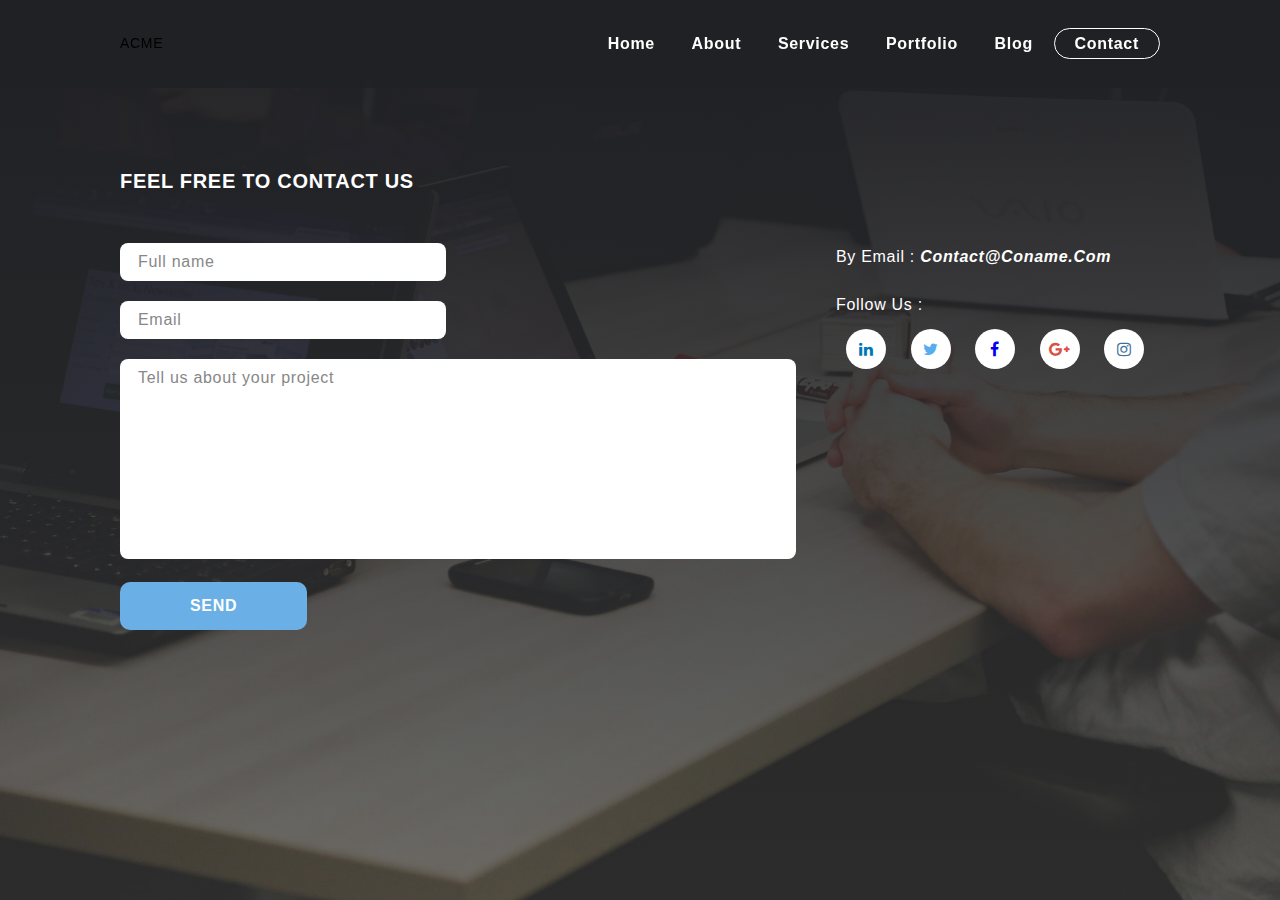
==== contact.html @ 14d0aa2a "all the radical changes" ====
<!DOCTYPE html>
<html lang="en">
<head>
	<!-- meta tags -->
	<meta charset="UTF-8">
	<meta name="keywords" content="webdesign, web developement, ui design, coding, programming, essays, presentaion, powerpoint">
	<meta name="description" content="website description here">
	 <meta http-equiv="X-UA-Compatible" content="IE=edge">
	 <meta name="viewport" content="width=device-width, initial-scale=1">
	<title>Ragita - artistic view</title>
	<!-- main styles -->
	<link rel="stylesheet" href="css/global.css">
	<!-- font awesome -->
	<link rel="stylesheet" href="css/font-awesome.min.css">
	<!-- google font -->

</head>
<body>

	<nav id="nav">
		<div class="container">

			<div class="logo pull-left">ACME</div>

				<ul class="nav-elements pull-right">
					<li><a class="nav-item" href="index.html">home</a></li>
					<li><a class="nav-item" href="about.html">about</a></li>
					<li><a class="nav-item" href="services.html">services</a></li>
					<li><a class="nav-item" href="portfolio.html">portfolio</a></li>
					<li><a class="nav-item" href="blog.html">blog</a></li>
					<li><a class="nav-item special" href="contact.html">contact</a></li>
				</ul>

			<div class="mobile-menu pull-right">
				<a href="#0" class="fa fa-bars" id="menu-trigger"></a>

				<div class="menu-modal is-hidden ">
					<ul class="menu-elements">
						<a href="#" id="menu-close" class="fa fa-close"></a>
						<li><a href="index.html">home</a></li>
						<li><a href="about.html">about</a></li>
						<li><a href="services.html">services</a></li>
						<li><a href="portfolio.html">portfolio</a></li>
						<li><a href="blog.html">blog</a></li>
						<li><a href="contact.html">contact</a></li>
					</ul>
				</div>

			</div>

			<div class="clearfix"></div>


		</div><!-- /end container -->
	</nav>

	<div class="contact-wrapper">
			<div class="container">	
				<h2>Feel free to contact us</h2>

				<form class="pull-left">
					<input placeholder="Full name" class="sm-input" type="email">
					<input placeholder="Email" class="sm-input" type="text"><br>
					<textarea placeholder="Tell us about your project" rows="10"></textarea><br>
					<button class="button btn-primary">send</button>
				</form>

				<div class="right-side">
					<p>By email : <a id="email-link" href="mailto:email@example.com">contact@coname.com</a></p>
					
					<div class="social-icons">
						<p>Follow us :</p>
						<ul>
							<li class="social-ic"><a href="https://linkedin.com">
								<i class="fa fa-linkedin"></i>
							</a></li>

							<li class="social-ic"><a href="https://twitter.com">
								<i class="fa fa-twitter"></i>
							</a></li>

							<li class="social-ic"><a href="https://facebok.com">
								<i class="fa fa-facebook"></i>
							</a></li>

							<li class="social-ic"><a href="https://google-plus.com">
								<i class="fa fa-google-plus"></i>
							</a></li>

							<li class="social-ic"><a href="https://instagram.com">
								<i class="fa fa-instagram"></i>
							</a></li>
						</ul>
					</div>

					<div class="clearfix"></div>


				</div>
			</div><!-- /end container -->
	</div>



	<script src="js/index.js"></script>
</body>
</html>
---- css/global.css ----
/*! normalize.css v3.0.2 | MIT License | git.io/normalize */
/**
 * 1. Set default font family to sans-serif.
 * 2. Prevent iOS text size adjust after orientation change, without disabling
 *    user zoom.
 */
html {
  font-family: sans-serif;
  /* 1 */
  -ms-text-size-adjust: 100%;
  /* 2 */
  -webkit-text-size-adjust: 100%;
  /* 2 */
}

/**
 * Remove default margin.
 */
body {
  margin: 0;
}

/* HTML5 display definitions
   ========================================================================== */
/**
 * Correct `block` display not defined for any HTML5 element in IE 8/9.
 * Correct `block` display not defined for `details` or `summary` in IE 10/11
 * and Firefox.
 * Correct `block` display not defined for `main` in IE 11.
 */
article,
aside,
details,
figcaption,
figure,
footer,
header,
hgroup,
main,
menu,
nav,
section,
summary {
  display: block;
}

/**
 * 1. Correct `inline-block` display not defined in IE 8/9.
 * 2. Normalize vertical alignment of `progress` in Chrome, Firefox, and Opera.
 */
audio,
canvas,
progress,
video {
  display: inline-block;
  /* 1 */
  vertical-align: baseline;
  /* 2 */
}

/**
 * Prevent modern browsers from displaying `audio` without controls.
 * Remove excess height in iOS 5 devices.
 */
audio:not([controls]) {
  display: none;
  height: 0;
}

/**
 * Address `[hidden]` styling not present in IE 8/9/10.
 * Hide the `template` element in IE 8/9/11, Safari, and Firefox < 22.
 */
[hidden],
template {
  display: none;
}

/* Links
   ========================================================================== */
/**
 * Remove the gray background color from active links in IE 10.
 */
a {
  background-color: transparent;
}

/**
 * Improve readability when focused and also mouse hovered in all browsers.
 */
a:active,
a:hover {
  outline: 0;
}

/* Text-level semantics
   ========================================================================== */
/**
 * Address styling not present in IE 8/9/10/11, Safari, and Chrome.
 */
abbr[title] {
  border-bottom: 1px dotted;
}

/**
 * Address style set to `bolder` in Firefox 4+, Safari, and Chrome.
 */
b,
strong {
  font-weight: bold;
}

/**
 * Address styling not present in Safari and Chrome.
 */
dfn {
  font-style: italic;
}

/**
 * Address variable `h1` font-size and margin within `section` and `article`
 * contexts in Firefox 4+, Safari, and Chrome.
 */
h1 {
  font-size: 2em;
  margin: 0.67em 0;
}

/**
 * Address styling not present in IE 8/9.
 */
mark {
  background: #ff0;
  color: #000;
}

/**
 * Address inconsistent and variable font size in all browsers.
 */
small {
  font-size: 80%;
}

/**
 * Prevent `sub` and `sup` affecting `line-height` in all browsers.
 */
sub,
sup {
  font-size: 75%;
  line-height: 0;
  position: relative;
  vertical-align: baseline;
}

sup {
  top: -0.5em;
}

sub {
  bottom: -0.25em;
}

/* Embedded content
   ========================================================================== */
/**
 * Remove border when inside `a` element in IE 8/9/10.
 */
img {
  border: 0;
}

/**
 * Correct overflow not hidden in IE 9/10/11.
 */
svg:not(:root) {
  overflow: hidden;
}

/* Grouping content
   ========================================================================== */
/**
 * Address margin not present in IE 8/9 and Safari.
 */
figure {
  margin: 1em 40px;
}

/**
 * Address differences between Firefox and other browsers.
 */
hr {
  -moz-box-sizing: content-box;
  box-sizing: content-box;
  height: 0;
}

/**
 * Contain overflow in all browsers.
 */
pre {
  overflow: auto;
}

/**
 * Address odd `em`-unit font size rendering in all browsers.
 */
code,
kbd,
pre,
samp {
  font-family: monospace, monospace;
  font-size: 1em;
}

/* Forms
   ========================================================================== */
/**
 * Known limitation: by default, Chrome and Safari on OS X allow very limited
 * styling of `select`, unless a `border` property is set.
 */
/**
 * 1. Correct color not being inherited.
 *    Known issue: affects color of disabled elements.
 * 2. Correct font properties not being inherited.
 * 3. Address margins set differently in Firefox 4+, Safari, and Chrome.
 */
button,
input,
optgroup,
select,
textarea {
  color: inherit;
  /* 1 */
  font: inherit;
  /* 2 */
  margin: 0;
  /* 3 */
}

/**
 * Address `overflow` set to `hidden` in IE 8/9/10/11.
 */
button {
  overflow: visible;
}

/**
 * Address inconsistent `text-transform` inheritance for `button` and `select`.
 * All other form control elements do not inherit `text-transform` values.
 * Correct `button` style inheritance in Firefox, IE 8/9/10/11, and Opera.
 * Correct `select` style inheritance in Firefox.
 */
button,
select {
  text-transform: none;
}

/**
 * 1. Avoid the WebKit bug in Android 4.0.* where (2) destroys native `audio`
 *    and `video` controls.
 * 2. Correct inability to style clickable `input` types in iOS.
 * 3. Improve usability and consistency of cursor style between image-type
 *    `input` and others.
 */
button,
html input[type="button"],
input[type="reset"],
input[type="submit"] {
  -webkit-appearance: button;
  /* 2 */
  cursor: pointer;
  /* 3 */
}

/**
 * Re-set default cursor for disabled elements.
 */
button[disabled],
html input[disabled] {
  cursor: default;
}

/**
 * Remove inner padding and border in Firefox 4+.
 */
button::-moz-focus-inner,
input::-moz-focus-inner {
  border: 0;
  padding: 0;
}

/**
 * Address Firefox 4+ setting `line-height` on `input` using `!important` in
 * the UA stylesheet.
 */
input {
  line-height: normal;
}

/**
 * It's recommended that you don't attempt to style these elements.
 * Firefox's implementation doesn't respect box-sizing, padding, or width.
 *
 * 1. Address box sizing set to `content-box` in IE 8/9/10.
 * 2. Remove excess padding in IE 8/9/10.
 */
input[type="checkbox"],
input[type="radio"] {
  box-sizing: border-box;
  /* 1 */
  padding: 0;
  /* 2 */
}

/**
 * Fix the cursor style for Chrome's increment/decrement buttons. For certain
 * `font-size` values of the `input`, it causes the cursor style of the
 * decrement button to change from `default` to `text`.
 */
input[type="number"]::-webkit-inner-spin-button,
input[type="number"]::-webkit-outer-spin-button {
  height: auto;
}

/**
 * 1. Address `appearance` set to `searchfield` in Safari and Chrome.
 * 2. Address `box-sizing` set to `border-box` in Safari and Chrome
 *    (include `-moz` to future-proof).
 */
input[type="search"] {
  -webkit-appearance: textfield;
  /* 1 */
  -moz-box-sizing: content-box;
  -webkit-box-sizing: content-box;
  /* 2 */
  box-sizing: content-box;
}

/**
 * Remove inner padding and search cancel button in Safari and Chrome on OS X.
 * Safari (but not Chrome) clips the cancel button when the search input has
 * padding (and `textfield` appearance).
 */
input[type="search"]::-webkit-search-cancel-button,
input[type="search"]::-webkit-search-decoration {
  -webkit-appearance: none;
}

/**
 * Define consistent border, margin, and padding.
 */
fieldset {
  border: 1px solid #c0c0c0;
  margin: 0 2px;
  padding: 0.35em 0.625em 0.75em;
}

/**
 * 1. Correct `color` not being inherited in IE 8/9/10/11.
 * 2. Remove padding so people aren't caught out if they zero out fieldsets.
 */
legend {
  border: 0;
  /* 1 */
  padding: 0;
  /* 2 */
}

/**
 * Remove default vertical scrollbar in IE 8/9/10/11.
 */
textarea {
  overflow: auto;
}

/**
 * Don't inherit the `font-weight` (applied by a rule above).
 * NOTE: the default cannot safely be changed in Chrome and Safari on OS X.
 */
optgroup {
  font-weight: bold;
}

/* Tables
   ========================================================================== */
/**
 * Remove most spacing between table cells.
 */
table {
  border-collapse: collapse;
  border-spacing: 0;
}

td,
th {
  padding: 0;
}

/* 
  note:
    this is the end of normalize library
    if you want to change something you can start
    fro here

 */
* {
  padding: 0;
  margin: 0;
  box-sizing: border-box;
  letter-spacing: 0.07rem;
}

html {
  font-size: 10px;
  height: 100%;
}

body {
  font-size: 1.4rem;
  font-family: 'Source sans pro', 'open sans', sans-serif;
  transition: all 0.4s ease;
  opacity: 0;
  height: 100%;
}

ul {
  list-style: none;
}

button {
  border: 0;
  border-radius: 8px;
}

input, textarea, button {
  outline: 0;
}

a {
  text-decoration: none;
}

p {
  font-size: 1.4rem;
  line-height: 28px;
}

section {
  margin-top: 90px;
  text-align: center;
}

.container {
  width: 1070px;
  margin: 0 auto;
  max-width: 100%;
  padding: 0 15px;
}

.pull-left {
  float: left;
}

.pull-right {
  float: right;
}

.clear-left {
  clear: left;
}

.clear-right {
  clear: right;
}

.clearfix {
  clear: both;
}

.custom-title {
  font-size: 2.8rem;
  font-weight: 600;
  text-transform: uppercase;
  text-align: center;
}

.button {
  padding: 15px 70px;
  font-size: 1.6rem;
  font-weight: 600;
  display: inline-block;
  text-transform: uppercase;
  border-radius: 10px;
  transition: all 0.4s ease;
}
.button.btn-primary {
  color: white;
  background: #6aafe6;
}
.button.btn-primary:hover {
  background: #3e98df;
}
.button.btn-stroke {
  border: 2px solid #6aafe6;
  color: #6aafe6;
  background: transparent;
}
.button.btn-stroke:hover {
  color: #3e98df;
  border-color: #3e98df;
}

nav {
  background: rgba(32, 33, 37, 0.9);
  padding: 35px 0;
  width: 100%;
  max-height: 100px;
  position: fixed;
  top: 0;
  transition: all 0.4s ease;
  z-index: 10;
}

.nav-elements li {
  display: inline-block;
}
.nav-elements li .nav-item {
  font-size: 1.6rem;
  font-weight: 600;
  color: white;
  text-transform: capitalize;
  transition: all 0.4s ease;
  padding: 8px 16px;
  color: white;
}
.nav-elements li .nav-item:not(.special):hover {
  color: #6aafe6;
}
.nav-elements li .nav-item.special {
  border: 1px solid white;
  border-radius: 20px;
  padding: 6px 20px;
}
.nav-elements li .nav-item.special:hover {
  background: #6aafe6;
  border-color: transparent;
}

.mobile-menu #menu-trigger {
  color: white;
  font-size: 1.8rem;
  padding: 0 20px;
}

.menu-modal {
  position: fixed;
  width: 100%;
  height: 100%;
  background: #202125;
  left: 0;
  top: 0;
  text-align: center;
  transition: all 0.4s ease;
  z-index: 1;
}
.menu-modal li a {
  display: inline-block;
  font-size: 3rem;
  font-weight: 600;
  color: white;
  padding: 10px;
  text-transform: capitalize;
}
.menu-modal li a:hover, .menu-modal li a:focus {
  color: #6aafe6;
}
.menu-modal #menu-close {
  background: white;
  margin: 50px 0 20px 0;
  padding: 10px 12px;
  border-radius: 40px;
  font-size: 2rem;
  color: #343434;
}

.is-hidden {
  opacity: 0;
  top: -102%;
  display: none;
}

.slides-wrapper {
  background: url("../images/slide.jpg") no-repeat;
  background-size: cover;
  height: 700px;
}

.slide {
  padding: 188px 0;
  color: white;
  font-size: 10px;
}
.slide .heading-title {
  font-weight: 600;
  text-transform: uppercase;
  font-size: 3.1em;
}
.slide p, .slide h1 {
  width: 80%;
  margin: 3rem 0;
}
.slide p {
  font-size: 1.6rem;
}
.slide .button {
  margin-top: 3rem;
}

.about .custom-title {
  color: #4f4e54;
}
.about p {
  color: #6c6c6f;
  margin-top: 3rem;
}

.services .custom-title {
  color: #5cab7c;
}

.services-box {
  margin-top: 50px;
}

.single-service {
  border: 3px solid #d8d8d8;
  border-radius: 6px;
  width: calc(33.3333% - 20px);
  display: inline-block;
  margin-bottom: 20px;
  padding: 30px 20px;
}
.single-service:not(:first-of-type) {
  margin-left: 20px;
}
.single-service .service-icon {
  font-size: 3.2rem;
}
.single-service .service-icon.icon-lightblue {
  color: #6aafe6;
}
.single-service .service-icon.icon-green {
  color: #5cab7c;
}
.single-service .service-icon.icon-red {
  color: #e23f44;
}
.single-service .service-icon.icon-pink {
  color: #de678f;
}
.single-service .service-icon.icon-darkblue {
  color: #2c3f50;
}
.single-service h2 {
  font-size: 2.2rem;
  font-weight: 600;
  margin: 20px 0;
  text-transform: uppercase;
}
.single-service p {
  color: #6c6c6f;
  padding-bottom: 20px;
}

#show-more {
  width: 96%;
  margin: auto;
  text-transform: uppercase;
  font-size: 1.4rem;
  display: none;
}

.work-process {
  height: 360px;
}
.work-process .custom-title {
  color: #6aafe6;
}

.portfolio .custom-title {
  color: #4f4e54;
}

.shots-box {
  display: flex;
  margin-top: 80px;
  margin-bottom: 20px;
  min-height: 450px;
}

.shots-col-primary {
  width: 52%;
  overflow: hidden;
  margin: 0 30px;
}
.shots-col-primary .img-wrapper {
  height: 261px;
}

.shots-col-secondary {
  width: 25%;
}
.shots-col-secondary .sm-img {
  height: 195px;
}
.shots-col-secondary .tall-img {
  height: 328px;
}

.img-wrapper {
  overflow: hidden;
  margin-bottom: 30px;
  border-radius: 6px;
  position: relative;
}
.img-wrapper img {
  width: 100%;
  height: 100%;
}
.img-wrapper .overlay {
  width: 100%;
  height: 100%;
  position: absolute;
  left: 0;
  top: 0;
  background-image: linear-gradient(to top, rgba(9, 9, 9, 0.8), 60%, rgba(9, 9, 9, 0));
  opacity: 0;
  transition: opacity 0.4s ease;
}
.img-wrapper .overlay span {
  position: absolute;
  bottom: 30px;
  left: 30px;
  font-size: 1.6rem;
  font-weight: 600;
  color: white;
  text-transform: capitalize;
}
.img-wrapper:hover .overlay {
  opacity: 1;
}

.why-us {
  background: url("../images/slide.jpg") no-repeat;
  background-size: cover;
  padding: 50px 0;
}
.why-us .custom-title {
  color: white;
}
.why-us .container {
  display: flex;
  margin-top: 50px;
}

.c-box {
  margin: 0 auto;
}
.c-box h3 {
  font-size: 1.9rem;
  font-weight: 600;
  color: white;
  text-transform: capitalize;
  margin: 25px 0;
}

.icon-wrapper {
  position: relative;
  height: 110px;
  width: 110px;
  border-radius: 50%;
  background-color: rgba(255, 255, 255, 0.2);
  margin: 0 auto;
}
.icon-wrapper i {
  position: absolute;
  font-size: 3.6rem;
  color: white;
  left: 50%;
  top: 50%;
  transform: translate(-50%, -50%);
}

.contact-cta {
  background: #f1f1f1;
  padding: 50px 0;
  text-align: center;
}
.contact-cta .custom-title {
  margin-top: 0;
  color: #4f4e54;
}
.contact-cta p {
  color: #4f4e54;
  padding: 20px 0 45px 0;
}

footer {
  background: #212226;
  padding: 20px 0;
  color: white;
}

.contact-wrapper {
  height: 100%;
  margin: 0;
  background: linear-gradient(to bottom, #202125, 50%, rgba(32, 33, 37, 0)), url("../images/slide.jpg");
  background-size: cover;
  padding: 170px 0 80px 0;
  color: white;
}
.contact-wrapper h2 {
  font-size: 2rem;
  text-transform: uppercase;
}
.contact-wrapper form {
  width: 65%;
  margin: 50px 40px 0 0;
}
.contact-wrapper input, .contact-wrapper textarea {
  color: #4b4b4b;
  margin-bottom: 20px;
  padding: 10px 18px;
  font-size: 1.6rem;
  border-radius: 8px;
  border: 0;
}
.contact-wrapper input::-webkit-input-placeholder, .contact-wrapper textarea::-webkit-input-placeholder {
  color: #878787;
}
.contact-wrapper .sm-input {
  width: calc(50% - 12px);
}
.contact-wrapper .sm-input:first-of-type {
  margin-right: 20px;
}
.contact-wrapper textarea {
  width: 100%;
  max-width: 100%;
  max-height: 250px;
  resize: none;
}
.contact-wrapper .right-side {
  margin-top: 50px;
}
.contact-wrapper .right-side p {
  font-size: 1.6rem;
  text-transform: capitalize;
}
.contact-wrapper .right-side #email-link {
  color: white;
  font-weight: 600;
  font-style: italic;
}
.contact-wrapper .right-side #email-link:hover {
  text-decoration: underline;
}
.contact-wrapper .social-icons {
  margin-top: 20px;
}
.contact-wrapper .social-icons .social-ic {
  display: inline-block;
  padding: 10px;
}
.contact-wrapper .social-icons .social-ic a {
  font-size: 1.6rem;
  background: white;
  display: inherit;
  width: 40px;
  height: 40px;
  border-radius: 50%;
  position: relative;
}
.contact-wrapper .social-icons .social-ic a:hover {
  background: rgba(255, 255, 255, 0.8);
}
.contact-wrapper .social-icons .social-ic a i {
  position: absolute;
  left: 50%;
  top: 50%;
  transform: translate(-50%, -50%);
}
.contact-wrapper .social-icons .social-ic a i.fa-linkedin {
  color: #0077b5;
}
.contact-wrapper .social-icons .social-ic a i.fa-twitter {
  color: #55acee;
}
.contact-wrapper .social-icons .social-ic a i.fa-faccebook {
  color: #3b5998;
}
.contact-wrapper .social-icons .social-ic a i.fa-google-plus {
  color: #dc4e41;
}
.contact-wrapper .social-icons .social-ic a i.fa-instagram {
  color: #3f729b;
}

/*
	colors for media icons

	fb : #3b5998
	tw : #55acee
	ln : #0077b5
	g+ : #dc4e41
	ig : #3f729b

*/
@media screen and (min-width: 701px) {
  .mobile-menu {
    display: none;
  }
}
@media screen and (max-width: 700px) {
  .nav-elements {
    display: none;
  }

  .mobile-menu {
    display: block;
  }

  .slides-wrapper {
    height: 650px;
  }

  .slide {
    font-size: 8px;
    padding: 100px 0;
  }
  .slide p, .slide h1 {
    width: 96%;
  }

  .single-service {
    width: calc(50% - 20px);
    margin: 0 0 20px 0;
  }
  .single-service:nth-child(1) {
    margin-left: 20px;
  }
}
@media screen and (max-width: 550px) {
  header {
    text-align: center;
  }

  .single-service {
    display: block;
    width: 96%;
    margin: 0 auto 20px auto !important;
  }

  #show-more {
    display: inline-block;
  }
}

/*# sourceMappingURL=global.css.map */
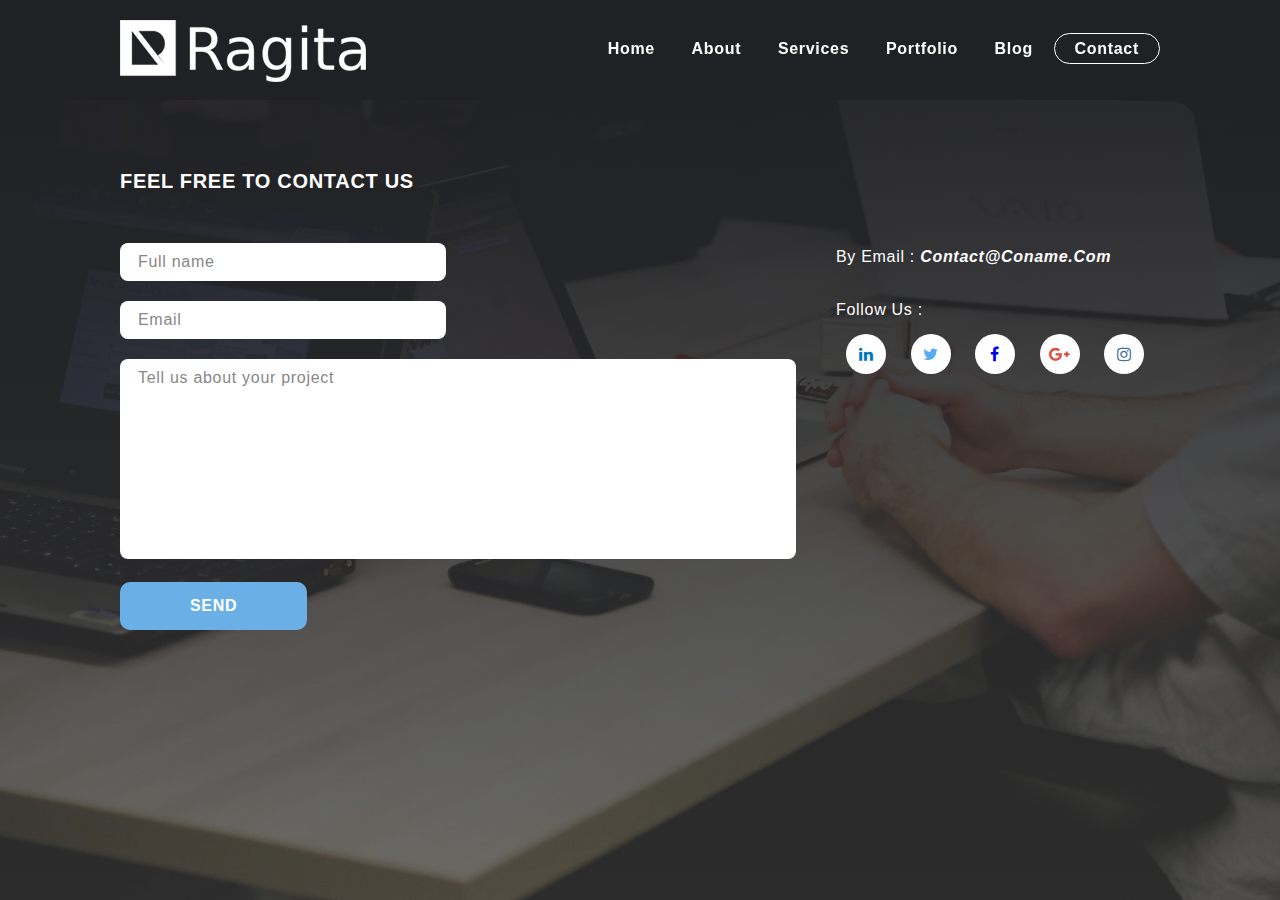
==== commit 1d53ed21: "other fixes" ====
--- a/contact.html
+++ b/contact.html
@@ -20,7 +20,9 @@
 	<nav id="nav">
 		<div class="container">
 
-			<div class="logo pull-left">ACME</div>
+			<div class="logo pull-left">
+				<img src="images/ragita.png" alt="Ragita">
+			</div>
 
 				<ul class="nav-elements pull-right">
 					<li><a class="nav-item" href="index.html">home</a></li>
--- a/css/global.css
+++ b/css/global.css
@@ -512,7 +512,7 @@
 
 nav {
   background: rgba(32, 33, 37, 0.9);
-  padding: 35px 0;
+  padding: 20px 0;
   width: 100%;
   max-height: 100px;
   position: fixed;
@@ -521,6 +521,9 @@
   z-index: 10;
 }
 
+.nav-elements {
+  padding: 20px 0;
+}
 .nav-elements li {
   display: inline-block;
 }
@@ -549,7 +552,7 @@
 .mobile-menu #menu-trigger {
   color: white;
   font-size: 1.8rem;
-  padding: 0 20px;
+  padding: 20px;
 }
 
 .menu-modal {
@@ -812,7 +815,7 @@
 }
 
 .contact-wrapper {
-  height: 100%;
+  min-height: 100%;
   margin: 0;
   background: linear-gradient(to bottom, #202125, 50%, rgba(32, 33, 37, 0)), url("../images/slide.jpg");
   background-size: cover;
@@ -866,7 +869,7 @@
   text-decoration: underline;
 }
 .contact-wrapper .social-icons {
-  margin-top: 20px;
+  margin-top: 25px;
 }
 .contact-wrapper .social-icons .social-ic {
   display: inline-block;
@@ -921,7 +924,7 @@
     display: none;
   }
 }
-@media screen and (max-width: 700px) {
+@media screen and (max-width: 838px) {
   .nav-elements {
     display: none;
   }
@@ -929,7 +932,8 @@
   .mobile-menu {
     display: block;
   }
-
+}
+@media screen and (max-width: 700px) {
   .slides-wrapper {
     height: 650px;
   }
@@ -948,6 +952,18 @@
   }
   .single-service:nth-child(1) {
     margin-left: 20px;
+  }
+
+  .contact-wrapper h2 {
+    text-align: center;
+  }
+  .contact-wrapper form {
+    width: 90%;
+    float: none;
+    margin: 50px auto;
+  }
+  .contact-wrapper .right-side {
+    text-align: center;
   }
 }
 @media screen and (max-width: 550px) {
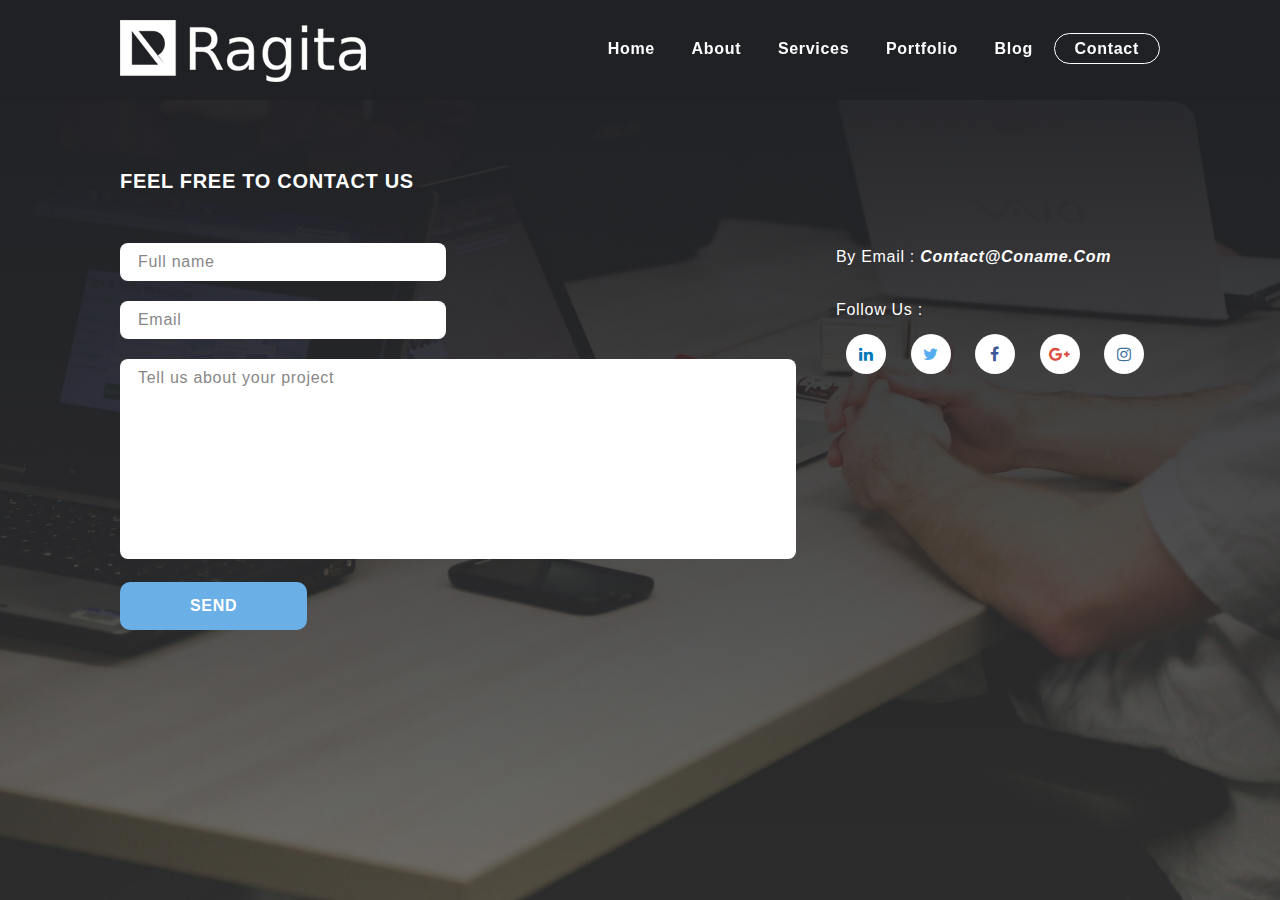
==== commit c288556f: "adding 404 page" ====
--- a/contact.html
+++ b/contact.html
@@ -5,8 +5,8 @@
 	<meta charset="UTF-8">
 	<meta name="keywords" content="webdesign, web developement, ui design, coding, programming, essays, presentaion, powerpoint">
 	<meta name="description" content="website description here">
-	 <meta http-equiv="X-UA-Compatible" content="IE=edge">
-	 <meta name="viewport" content="width=device-width, initial-scale=1">
+	<meta http-equiv="X-UA-Compatible" content="IE=edge">
+	<meta name="viewport" content="width=device-width, initial-scale=1">
 	<title>Ragita - artistic view</title>
 	<!-- main styles -->
 	<link rel="stylesheet" href="css/global.css">
@@ -21,7 +21,9 @@
 		<div class="container">
 
 			<div class="logo pull-left">
-				<img src="images/ragita.png" alt="Ragita">
+				<a href="index.html">
+					<img src="images/ragita.png" alt="Ragita">
+				</a>
 			</div>
 
 				<ul class="nav-elements pull-right">
@@ -73,23 +75,23 @@
 					<div class="social-icons">
 						<p>Follow us :</p>
 						<ul>
-							<li class="social-ic"><a href="https://linkedin.com">
+							<li class="social-ic"><a href="https://linkedin.com" target="_blank">
 								<i class="fa fa-linkedin"></i>
 							</a></li>
 
-							<li class="social-ic"><a href="https://twitter.com">
+							<li class="social-ic"><a href="https://twitter.com" target="_blank">
 								<i class="fa fa-twitter"></i>
 							</a></li>
 
-							<li class="social-ic"><a href="https://facebok.com">
+							<li class="social-ic"><a href="https://facebook.com" target="_blank">
 								<i class="fa fa-facebook"></i>
 							</a></li>
 
-							<li class="social-ic"><a href="https://google-plus.com">
+							<li class="social-ic"><a href="https://google-plus.com" target="_blank">
 								<i class="fa fa-google-plus"></i>
 							</a></li>
 
-							<li class="social-ic"><a href="https://instagram.com">
+							<li class="social-ic"><a href="https://instagram.com" target="_blank">
 								<i class="fa fa-instagram"></i>
 							</a></li>
 						</ul>
--- a/css/global.css
+++ b/css/global.css
@@ -521,6 +521,10 @@
   z-index: 10;
 }
 
+.nav-min-height {
+  max-height: 82px;
+}
+
 .nav-elements {
   padding: 20px 0;
 }
@@ -593,7 +597,7 @@
 }
 
 .slides-wrapper {
-  background: url("../images/slide.jpg") no-repeat;
+  background: url("../images/slide.jpg") no-repeat fixed;
   background-size: cover;
   height: 700px;
 }
@@ -754,7 +758,7 @@
 }
 
 .why-us {
-  background: url("../images/slide.jpg") no-repeat;
+  background: url("../images/slide.jpg") no-repeat fixed;
   background-size: cover;
   padding: 50px 0;
 }
@@ -812,6 +816,58 @@
   background: #212226;
   padding: 20px 0;
   color: white;
+}
+
+#page-404 {
+  background: #0e0e0f;
+  text-align: center;
+  color: white;
+}
+
+.page-wrapper {
+  padding-top: 90px;
+}
+
+.image-404 {
+  width: 390px;
+  height: 170px;
+  background-image: url(../images/nf-404.png);
+  background-repeat: no-repeat;
+  background-size: cover;
+  margin: 0 auto;
+}
+@media screen and (max-width: 470px) {
+  .image-404 {
+    width: 300px;
+    height: 130px;
+  }
+}
+
+.text-warn {
+  margin: 40px 0;
+}
+
+#home-404 {
+  border-radius: 40px;
+}
+
+.bottom-nav {
+  padding: 20px 0;
+}
+.bottom-nav li {
+  display: inline-block;
+}
+.bottom-nav li a {
+  font-size: 1.6rem;
+  font-weight: 600;
+  color: white;
+  text-transform: capitalize;
+  transition: all 0.4s ease;
+  padding: 8px 16px;
+  color: white;
+}
+.bottom-nav li a:hover {
+  color: #6aafe6;
 }
 
 .contact-wrapper {
@@ -899,7 +955,7 @@
 .contact-wrapper .social-icons .social-ic a i.fa-twitter {
   color: #55acee;
 }
-.contact-wrapper .social-icons .social-ic a i.fa-faccebook {
+.contact-wrapper .social-icons .social-ic a i.fa-facebook {
   color: #3b5998;
 }
 .contact-wrapper .social-icons .social-ic a i.fa-google-plus {
@@ -965,6 +1021,10 @@
   .contact-wrapper .right-side {
     text-align: center;
   }
+
+  .c-box:nth-of-type(1), .c-box:nth-of-type(1) {
+    display: none;
+  }
 }
 @media screen and (max-width: 550px) {
   header {
